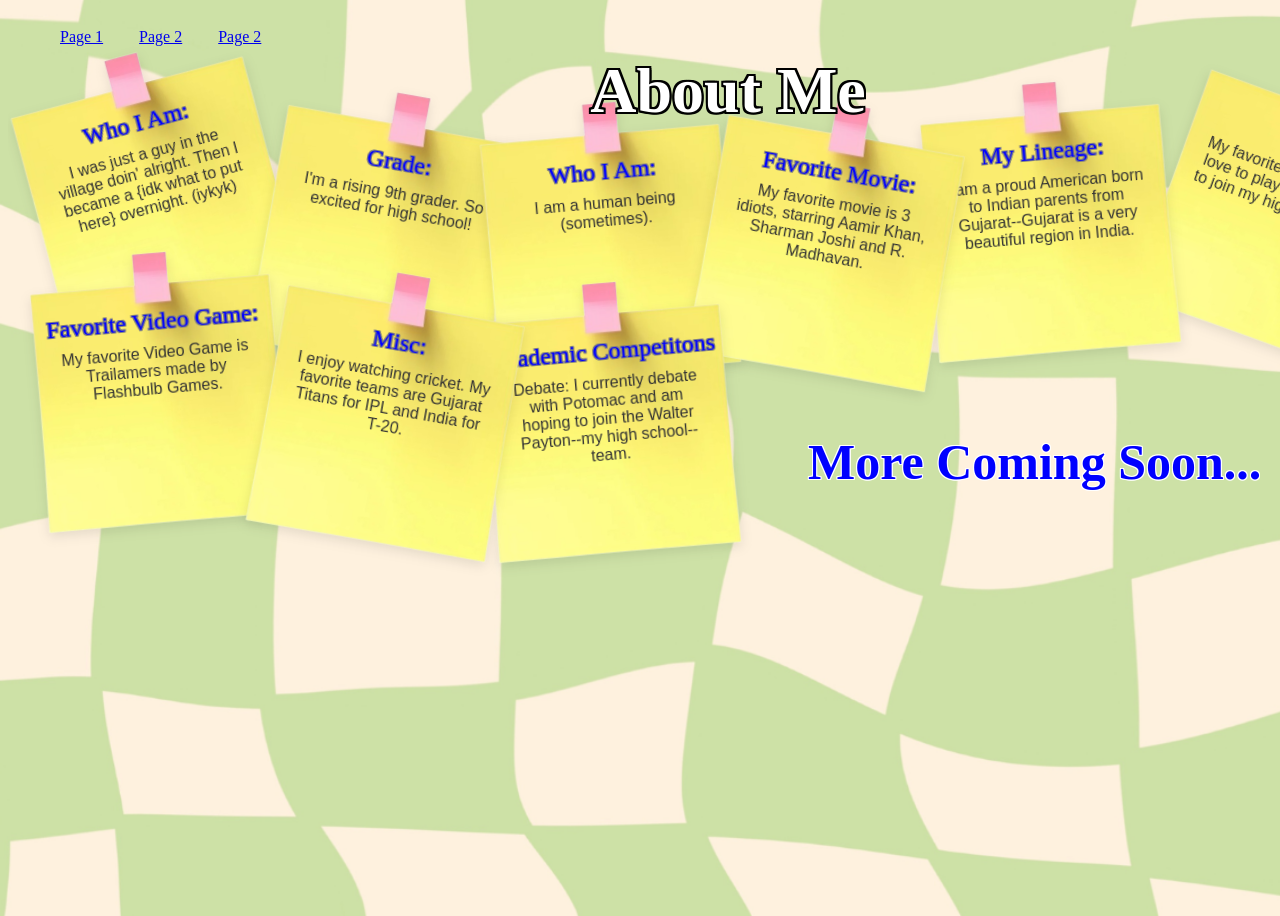
==== Sticky Notes/index.html @ aa248a1c "This is my personal site. I added sticky notes and a portfolio page. This repository will only have " ====
<html lang="en">
    <head>
        <link rel="stylesheet" href="style.css">
    </head>
  <body>
    
  </body>  
    <audio id="myAudio" src="https://archive.org/download/tvtunes_25836/Sofia%20the%20First%20-%20Theme.mp3" loop></audio>
<div class="sticky-board">
<!--Don't Worry About It-->
  <div class="dont-worry-about-it">
    Don't Click Me 
    <!--features for this coming soon-->
  </div>
<!--Navbar-->
  <div class="navbar">
    <a href="https://charfoal.github.io/Page-1---Working/">Page 1</a>
    <a href="https://charfoal.github.io/Page-2/">Page 2</a>
    <a href="https://charfoal.github.io/Page-3/">Page 2</a>
  </div>
<!--More Coming Soon Text-->
  <div class="text-on-board" style="top: 375px; left: 800px; z-index: 9999;">
    <p>More Coming Soon...</p>    
  </div>

<!--Row 1, left side-->
  
  <div class="board-title" style="top: 3; left: 50%;">
    <h1>About Me</h1>
  </div>

  <div class="sticky-note" tabindex="0" style="top: 30px; left: -5px; transform: rotate(-15deg); z-index:1;">
    <p>I was just a guy in the village doin' alright. Then I became a {idk what to put here} overnight. (iykyk)</p>
    <div class="sticky-note-heading">Who I Am:</div>
  </div>
  
  <div class="sticky-note" style="top: 70px; left: 230px; transform: rotate(10deg); z-index: 2;">
    <p>I'm a rising 9th grader. So excited for high school!</p>
    <div class="sticky-note-heading" style="top: 70px">Grade:</div>
  </div>
  
  <div class="sticky-note" style="top:80px; left: 450px; transform: rotate(-5deg); z-index: 4;">
    <p>I am a human being (sometimes).
    </p>
    <div class="sticky-note-heading">Who I Am:</div>
  </div>

<!--Row 1 Right Side-->
  
  <div class="sticky-note" style="top: 50px; right: 10px; transform: rotate(20deg); z-index:1;">
    <p>My favorite sport is tennis. I love to play and am hoping to join my high school team.</p>
    <div class="sticky-note-heading" style="top: 70px">Sport:</div>
  </div>
  
  <div class="sticky-note" style="top: 60px; right: 250px; transform: rotate(-5deg); z-index: 2;">
    <p>I am a proud American born to Indian parents from Gujarat--Gujarat is a very beautiful region in India.</p>
    <div class="sticky-note-heading" style="top: 70px">My Lineage:</div>
  </div>
  
  <div class="sticky-note" style="top:80px; right: 470px; transform: rotate(10deg); z-index: 4;">
    <p>My favorite movie is 3 idiots, starring Aamir Khan, Sharman Joshi and R. Madhavan.</p>
    <div class="sticky-note-heading" style="top: 70px">Favorite Movie:</div>
  </div>

<!--Row 2 Left Side-->

  <div class="sticky-note" style="top:230px; left: 0px; transform: rotate(-5deg); z-index: 5;">
    <p>My favorite Video Game is Trailamers made by Flashbulb Games.</p>
    <div class="sticky-note-heading" style="top: 70px">Favorite Video Game:</div>
  </div>
  <div class="sticky-note" style="top:250px; left: 230px; transform: rotate(10deg); z-index: 6;">
    <p>I enjoy watching cricket. My favorite teams are Gujarat Titans for IPL and India for T-20.</p>
    <div class="sticky-note-heading" style="top: 70px">Misc:</div>
  </div>
  <div class="sticky-note" style="top:260px; left: 450px; transform: rotate(-5deg); z-index: 4;">
    <p>Debate: I currently debate with Potomac and am hoping to join the Walter Payton--my high school--team.
    </p>
    <div class="sticky-note-heading" style="top: 70px">Academic Competitons</div>
  </div>
</div>

</html>

<!--https://archive.org/download/tvtunes_25836/Sofia%20the%20First%20-%20Theme.mp3-->
---- Sticky Notes/style.css ----
body {
  z-index: 9998 !important;
    text-align: center;
    background-image: url("BG.png");
    background-size: cover;
    background-position: center;
    font-family: 'Brush Script MT', 'Brush Script Std', cursive; 
}
h1 {
    font-family:'Times New Roman', Times, serif;



}
.navbar {
  opacity: 100%;
    position: absolute;
    top: 0;
    margin: 20px;
    a:before {
    content: " "; 
    display: inline-block; 
    width: 32px;
    }
    text-align:left;
    align-content:normal;  
    font-family: 'Brush Script MT', 'Brush Script Std', cursive;
    z-index: 9998;
}

.text-on-board {
  position: absolute;
  color: blue;
  font: 'Permanent Marker', 'Playpen Sans';
  font-weight: bold;
  font-size: 50px;
  text-shadow:
    -1px -1px 0 white,  1px -1px 0 white, -1px 1px 0 white,  1px 1px 0 white,
    -1px  0px 0 white,  1px  0px 0 white,  0px 1px 0 white,  0px -1px 0 white;
}
.sticky-board {
  position: relative;
  width: 1440px;
  height: 100vh;
  margin: 0 auto;
  background-image: url(https://plus.unsplash.com/premium_photo-1756717272118-6668f17b13fe?fm=jpg&q=60&w=3000&auto=format&fit=crop&ixlib=rb-4.1.0&ixid=M3wxMjA3fDB8MHxwaG90by1wYWdlfHx8fGVufDB8fHx8fA%3D%3D);
  overflow: hidden; 
  opacity: 100%;
}

.sticky-note {
  opacity: 100%;
  position: absolute; 
  
  width: 300px;
  height: 300px;
  
  background-image: url('Sticky Note-Fixed.png');
  background-color: transparent;
  background-size: contain;
  background-repeat: no-repeat;
  background-position: center;
  
  padding: 35px 50px 25px 50px; 
  box-sizing: border-box;
  display: flex;
  padding-top: 90px;
  justify-content: center;
  text-align: center;
  font-family: 'Comic Sans MS', cursive, sans-serif;
  font-size: 16px;
  color: #333;
  
  transition: transform 0.2s ease-in-out;
  transform-origin: center center;
    
  filter: drop-shadow(0px 4px 6px rgba(0, 0, 0, 0.1));
  
}

.sticky-note:hover {
  transform: scale(1.2) rotate(0deg) !important;
  z-index: 9999 !important; 
  cursor: pointer;
  filter: drop-shadow(0px 10px 20px rgba(20, 200, 50, 0.3));
}

/*.sticky-note:focus {
  top: 50% !important;
  left: 50% !important;
}*/


.board-title {
  position: absolute;
  transform: translateX(-50%);
  z-index: 9998;
  font-size: xx-large;
  font-weight: bold;
  color: white;
  text-shadow:
    -2px -2px 0 black,  2px -2px 0 black, -2px 2px 0 black,  2px 2px 0 black,
    -2px  0px 0 black,  2px  0px 0 black,  0px 2px 0 black,  0px -2px 0 black;
}

.dont-worry-about-it {
  position: absolute;
  bottom: 0;
  right: 0;
  color: #85573e;
}

.sticky-note-heading {
  color: blue;
  text-wrap: nowrap;
  position: absolute;
  top: 70px;
  left: 50%;
  transform: translateX(-50%);
  font-family: 'Times New Roman', Times, serif;
  font-size: x-large;
  text-shadow:
    -1px -1px 0 gray,  1px -1px 0 gray, -1px 1px 0 gray,  1px 1px 0 gray,
    -1px  0px 0 gray,  1px  0px 0 gray,  0px 1px 0 gray,  0px -1px 0 gray;
}
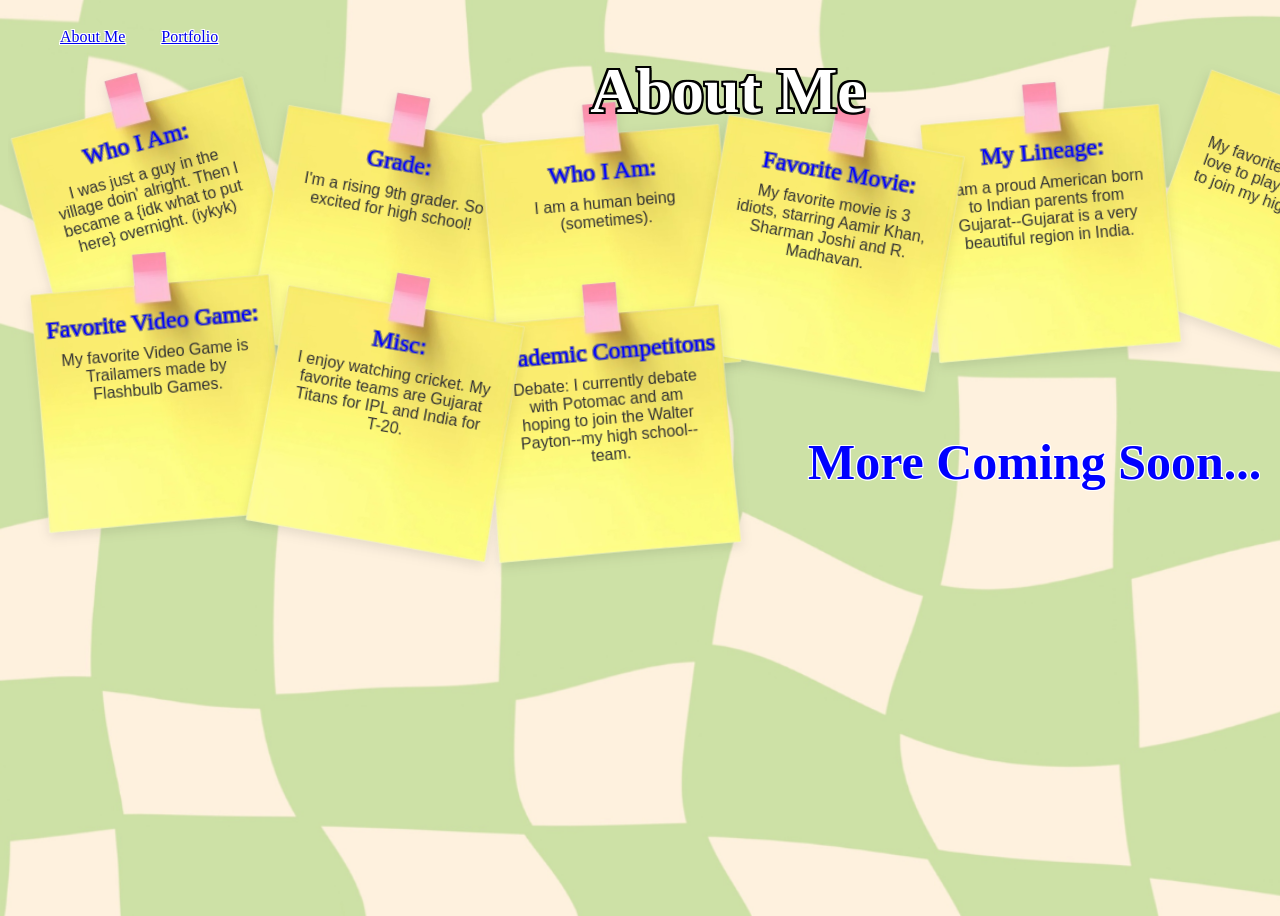
==== commit 82674fc1: "Added Navbar to Portfolio and added link to About Me" ====
--- a/Sticky Notes/index.html
+++ b/Sticky Notes/index.html
@@ -14,9 +14,8 @@
   </div>
 <!--Navbar-->
   <div class="navbar">
-    <a href="https://charfoal.github.io/Page-1---Working/">Page 1</a>
-    <a href="https://charfoal.github.io/Page-2/">Page 2</a>
-    <a href="https://charfoal.github.io/Page-3/">Page 2</a>
+    <a href="https://charfoal.github.io/Sticky-Notes/">About Me</a>
+    <a href="https://charfoal.github.io/Page-2/">Portfolio</a>
   </div>
 <!--More Coming Soon Text-->
   <div class="text-on-board" style="top: 375px; left: 800px; z-index: 9999;">
@@ -29,7 +28,7 @@
     <h1>About Me</h1>
   </div>
 
-  <div class="sticky-note" tabindex="0" style="top: 30px; left: -5px; transform: rotate(-15deg); z-index:1;">
+  <div class="sticky-note" tabindex="0" style="top: 50px; left: -5px; transform: rotate(-15deg); z-index:1;">
     <p>I was just a guy in the village doin' alright. Then I became a {idk what to put here} overnight. (iykyk)</p>
     <div class="sticky-note-heading">Who I Am:</div>
   </div>
--- a/Sticky Notes/style.css
+++ b/Sticky Notes/style.css
@@ -26,6 +26,9 @@
     align-content:normal;  
     font-family: 'Brush Script MT', 'Brush Script Std', cursive;
     z-index: 9998;
+    text-shadow:
+    -1px -1px 0 white,  1px -1px 0 white, -1px 1px 0 white,  1px 1px 0 white,
+    -1px  0px 0 white,  1px  0px 0 white,  0px 1px 0 white,  0px -1px 0 white;
 }
 
 .text-on-board {
